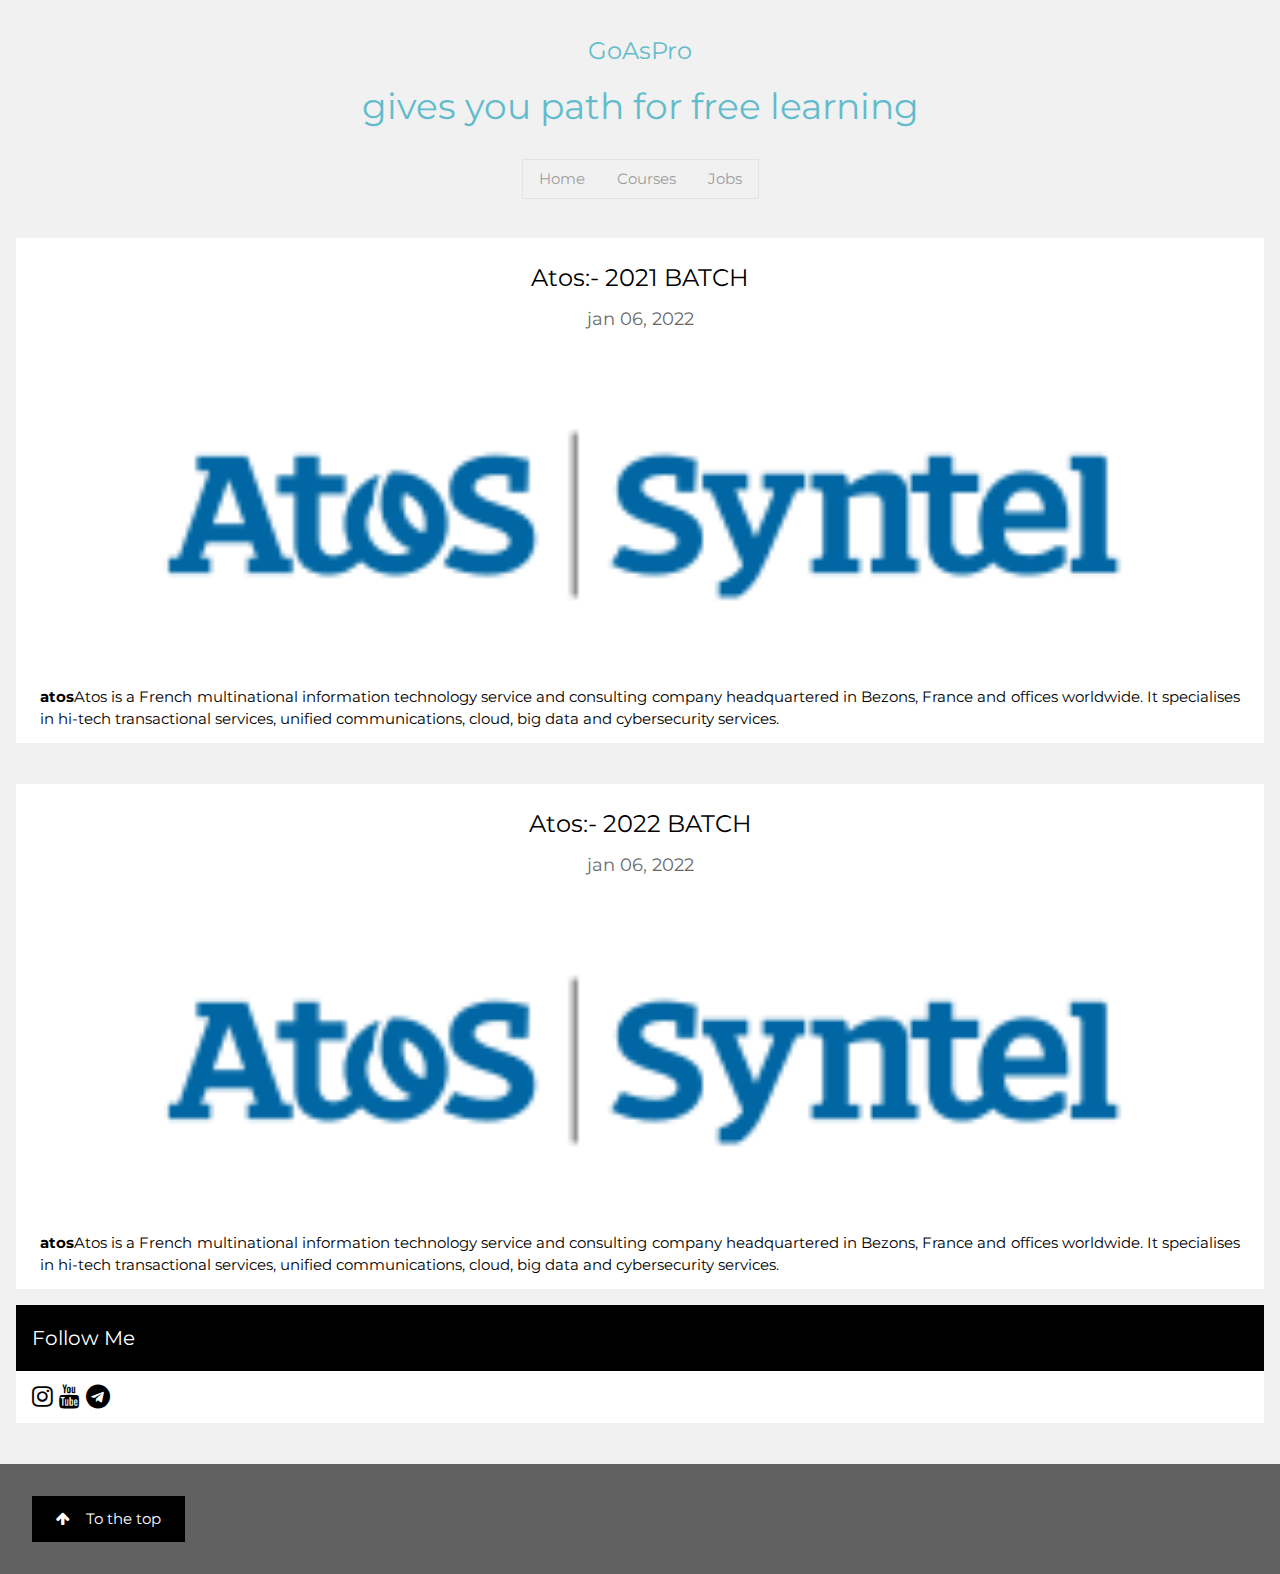
==== index.html @ 1236bcb4 "add file" ====
<!DOCTYPE html>
<html>

<meta charset="UTF-8">
<meta name="viewport" content="width=device-width, initial-scale=1">
<link rel="stylesheet" href="https://www.w3schools.com/w3css/4/w3.css">
<link rel="preconnect" href="https://fonts.googleapis.com">
<link rel="preconnect" href="https://fonts.gstatic.com" crossorigin>
<link href="https://fonts.googleapis.com/css2?family=Montserrat:wght@500&display=swap" rel="stylesheet">
<link rel="stylesheet" href="https://cdnjs.cloudflare.com/ajax/libs/font-awesome/4.7.0/css/font-awesome.min.css">
<link rel="stylesheet" href="style.css">
<link rel="icon" href="image/icon.png" type="image/icon type">
<style>
h1,h2,h3,h4,h5,h6 {font-family: "Montserrat"}
body {font-family: "Montserrat"}
a {
    text-decoration: none !important;
}
.goaspro{
	color: #009ab6;
}
.par{
  flood-color: #727272;
}

</style>
<body class="w3-light-grey">


  <br>
  <div class=" w3-center w3-opacity" >
    <h1 class="w3-xlarge goaspro">GoAsPro</h1>
    <h1 class=" goaspro">gives you path for free learning</h1>
  <div class=" w3-center w3-opacity">
  <div class="w3-padding-16">
    <div class="w3-bar w3-border">
      <a href="index.html" class="w3-bar-item w3-button ">Home</a>
      <a href="free_courses.html" class="w3-bar-item w3-button">Courses</a>
      <a href="jobs.html" class="w3-bar-item w3-button">Jobs</a>
    </div>
  </div>

</div>  

</div>
  

<!-- w3-content defines a container for fixed size centered content, 
and is wrapped around the whole page content, except for the footer in this example -->
  
<!-- Blog entry -->
<div class="w3-container w3-white w3-margin w3-padding-large">
  <div class="w3-center"><a href="https://tests.mettl.com/drive/Syntellect-BE-MCA-Candidate-Registration-Form/">
    <h3 class="par">Atos:- 2021 BATCH</h3>
    <h5><span class="w3-opacity par">jan 06, 2022</span></h5>
  </div>
  <div class="w3-justify">
    <img src="image/companey logo/atos syntel.png" style="width:100%" class="w3-padding-16">
    <p><strong>atos</strong>Atos is a French multinational information technology service and consulting company headquartered in Bezons, France and offices worldwide. It specialises in hi-tech transactional services, unified communications, cloud, big data and cybersecurity services. </p>
    </div></a>
</div>
<hr>

<div class="w3-container w3-white w3-margin w3-padding-large">
  <div class="w3-center"><a href="https://tests.mettl.com/drive/Syntellect-2022-BE-MCA-Candidate-Registration-Form/">
    <h3 class="par">Atos:- 2022 BATCH</h3>
    <h5><span class="w3-opacity par">jan 06, 2022</span></h5>
  </div>
  <div class="w3-justify">
    <img src="image/companey logo/atos syntel.png" style="width:100%" class="w3-padding-16">
    <p><strong>atos</strong>Atos is a French multinational information technology service and consulting company headquartered in Bezons, France and offices worldwide. It specialises in hi-tech transactional services, unified communications, cloud, big data and cybersecurity services. </p>
    </div></a>
</div>
      
  <!-- Pagination -->
   <!--  END About/Intro Menu <div class="w3-center w3-padding-32">
    <div class="w3-bar">
      <a href="#" class="w3-bar-item w3-button w3-hover-black">«</a>
      <a href="#" class="w3-bar-item  w3-button">1</a>
      <a href="#" class="w3-bar-item w3-button w3-hover-black">»</a>
    </div>
  </div>
-->
      <div class="w3-white w3-margin">
        <div class="w3-container w3-padding w3-black">
          <h4>Follow Me</h4>
        </div>
        <div class="w3-container w3-xlarge w3-padding">
          <a class="fa fa-instagram w3-hover-opacity"></a>
          <a class="fa fa-youtube w3-hover-opacity"  href="https://www.youtube.com/channel/UC7Xp93XGd5jMPS3P0-qVBsQ"></a>
          <a class="fa fa-telegram w3-hover-opacity"></a>
        </div>
      </div>
      <hr>

    <!--  END About/Intro Menu -->
    </div>

<!-- END w3-content -->
</div>

<!-- Footer -->
<footer class="w3-container w3-dark-grey" style="padding:32px">
  <a href="#" class="w3-button w3-black w3-padding-large"><i class="fa fa-arrow-up w3-margin-right"></i>To the top</a>
</footer>

</body>
</html>
---- style.css ----
*{
	margin:0;
	padding:0;
	box-sizing: border-box;
}
.timeline-section{
	
	min-height: 100vh;
	padding: 30px 15px;
}
.timeline-items{
	max-width: 1000px;
	margin:auto;
	display: flex;
	flex-wrap: wrap;
	position: relative;
}
.timeline-items::before{
	content: '';
	position: absolute;
	width: 2px;
	height: 100%;
	background-color: #2f363e;
	left: calc(50% - 1px);
}
.timeline-item{
	margin-bottom: 40px;
	width: 100%;
	position: relative;
}
.timeline-item:last-child{
	margin-bottom: 0;
}
.timeline-item:nth-child(odd){
    padding-right: calc(50% + 30px);
	text-align: right;
}
.timeline-item:nth-child(even){
    padding-left: calc(50% + 30px);
}
.timeline-dot{
	height: 16px;
	width: 16px;
	background-color: #eaa023;
	position: absolute;
	left: calc(50% - 8px);
	border-radius: 50%;
	top:10px;
}
.timeline-date{
	font-size: 18px;
	color: #eaa023;
	margin:6px 0 15px;
}
.timeline-content{
    background-color: #2f363e;
	padding: 30px;
	border-radius: 5px;
}
.timeline-content h3{
    font-size: 20px;
	color: #ffffff;
	margin:0 0 10px;
	text-transform: capitalize;
	font-weight: 500;
}
.timeline-content p{
    color: #c8c8c8;
	font-size: 16px;
	font-weight: 300;
	line-height: 22px;
}
.timeline-content li{
    font-size: 20px;
	color: #ffffff;
	margin:0 0 10px;
	text-transform: capitalize;
	font-weight: 500;
}
/* responsive */
@media(max-width: 767px){
	.timeline-items::before{
		left: 7px;
	}
	.timeline-item:nth-child(odd){
		padding-right: 0;
		text-align: left;
	}
	.timeline-item:nth-child(odd),
	.timeline-item:nth-child(even){
		padding-left: 37px;
	}
	.timeline-dot{
		left:0;
	}
}
.goaspro{
	color: #009ab6;
}
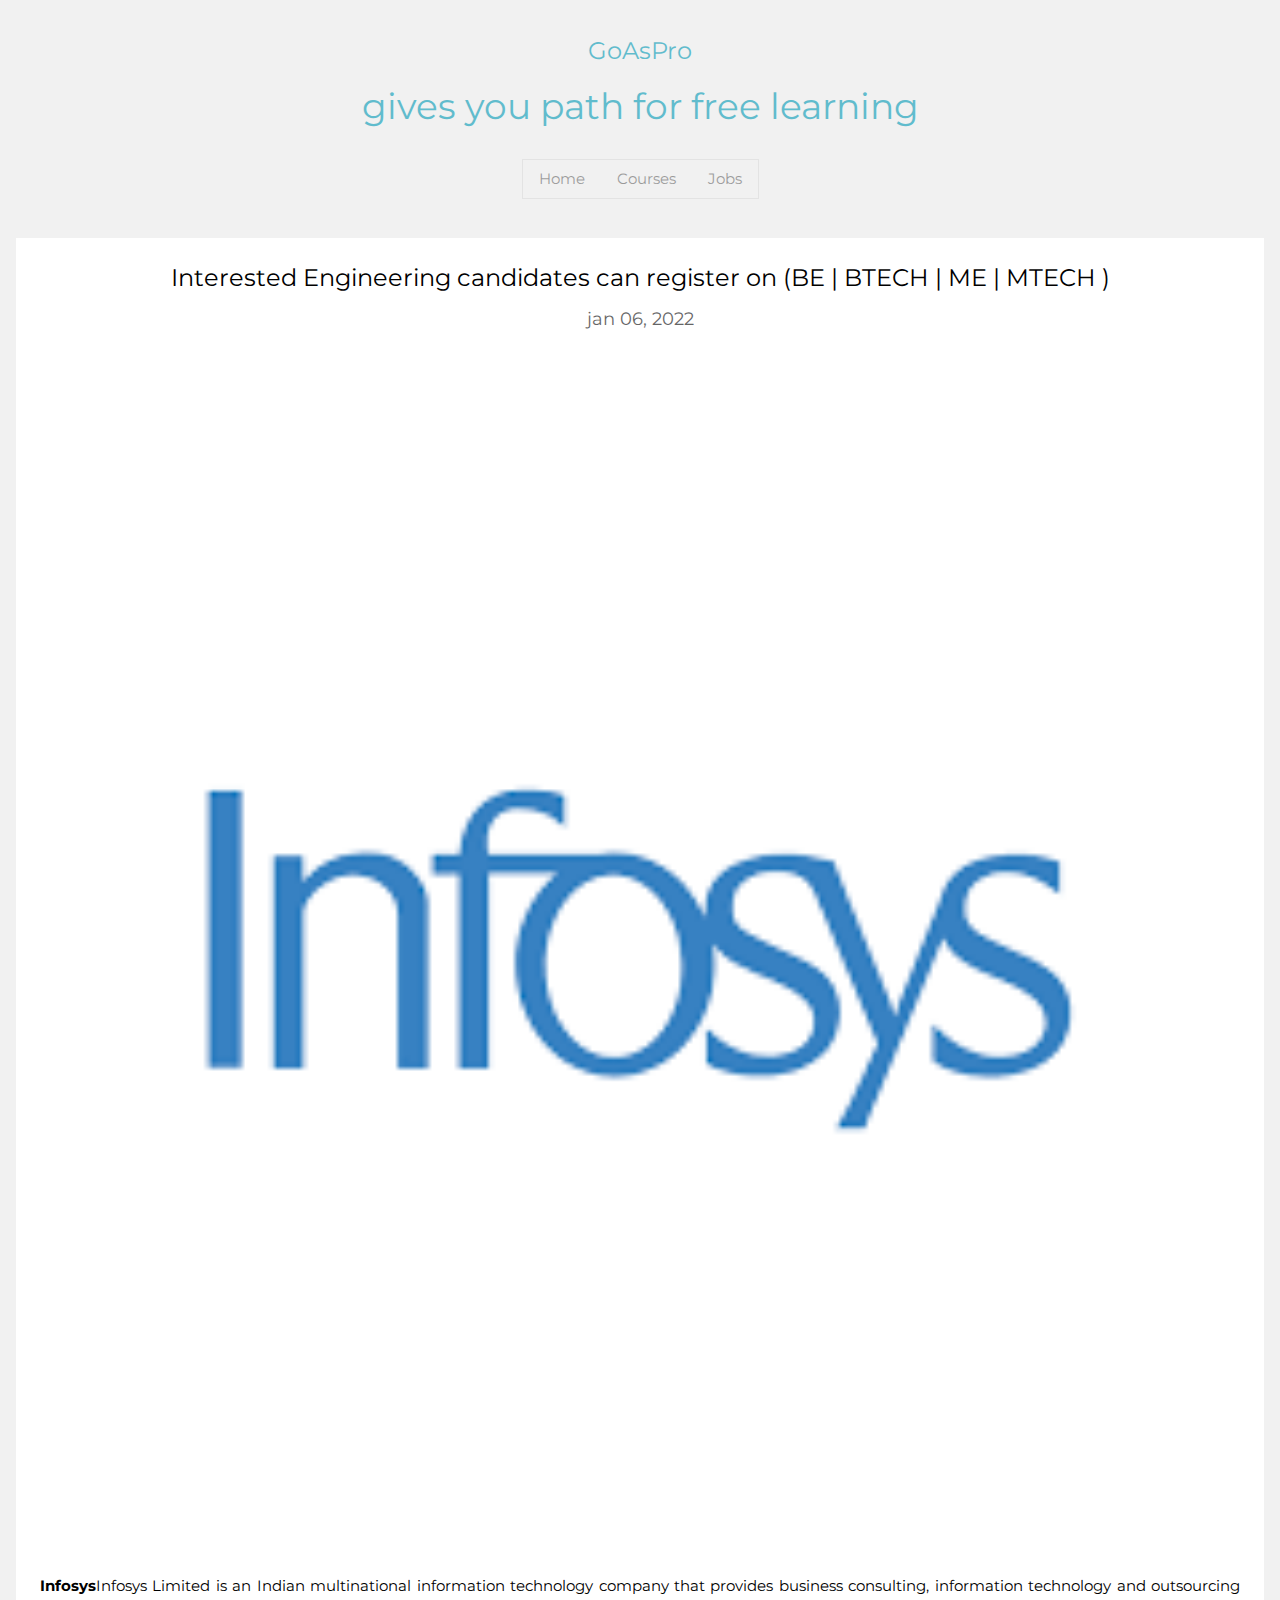
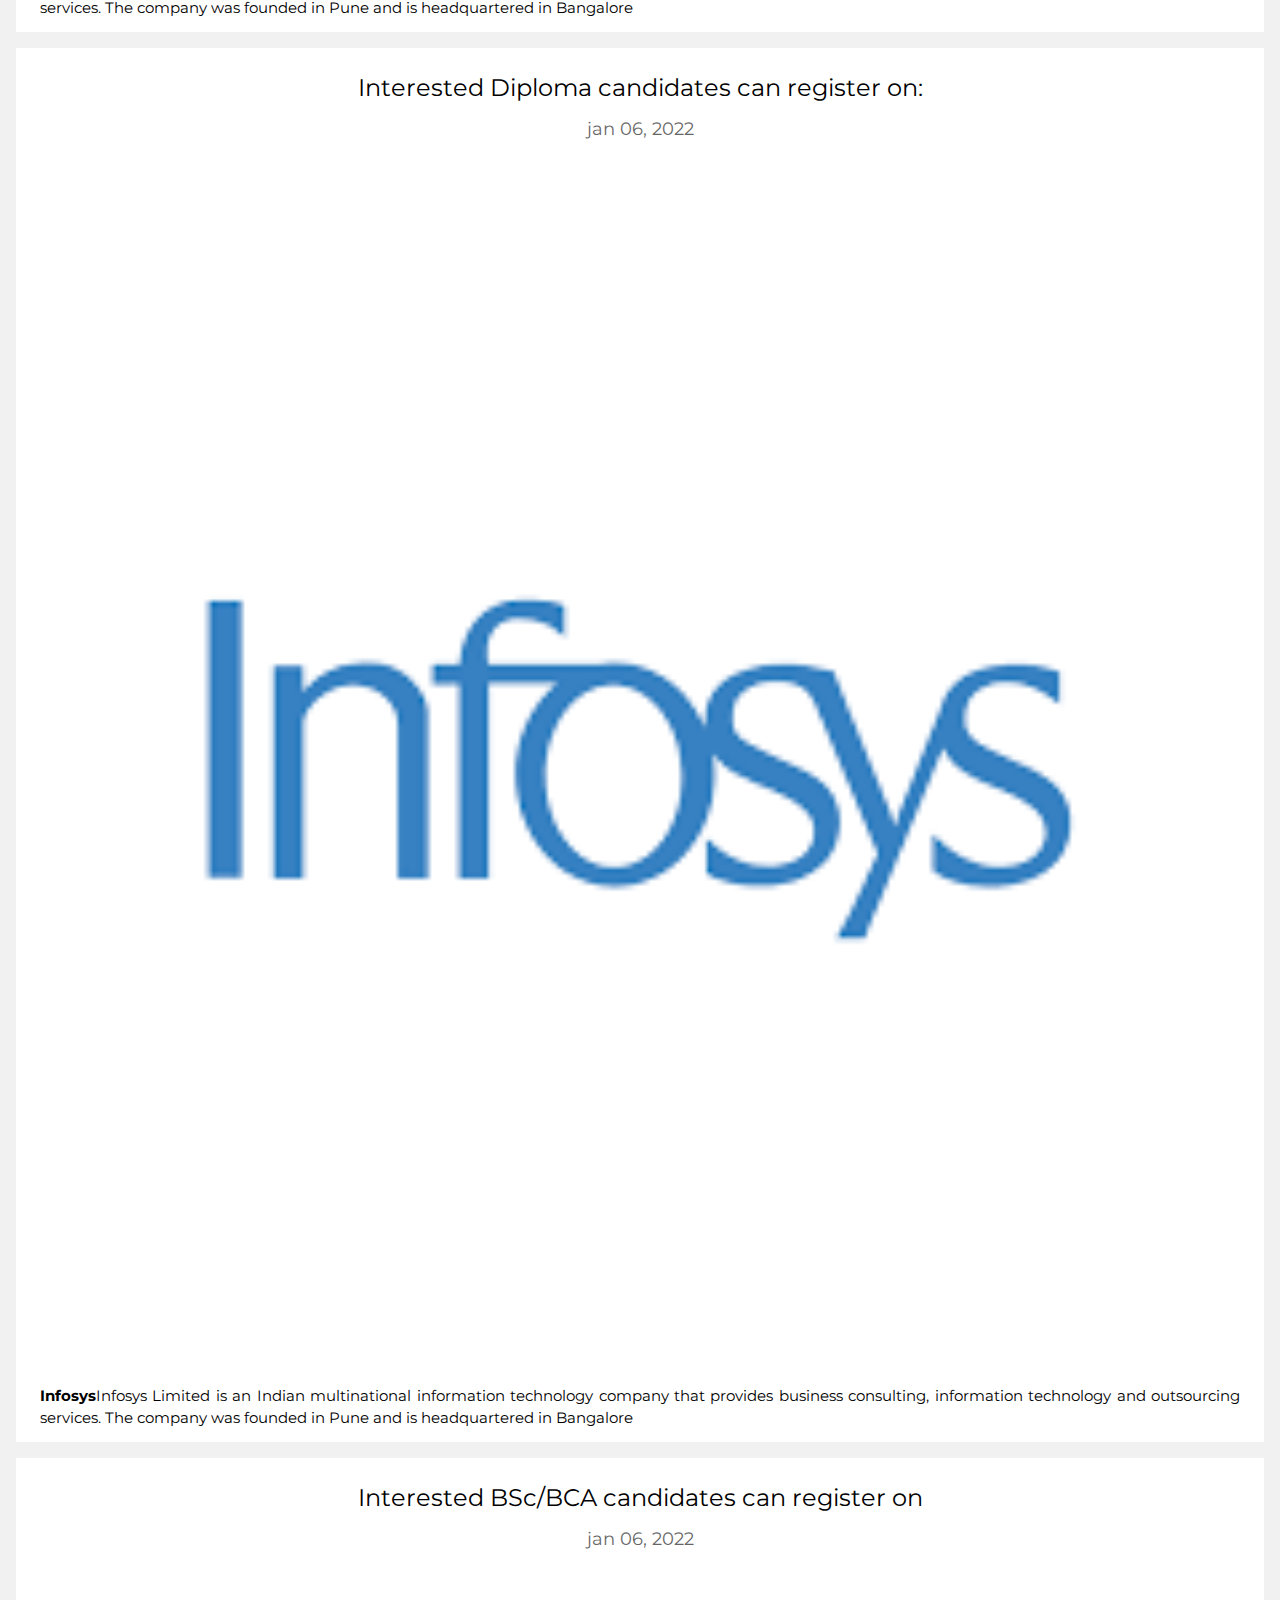
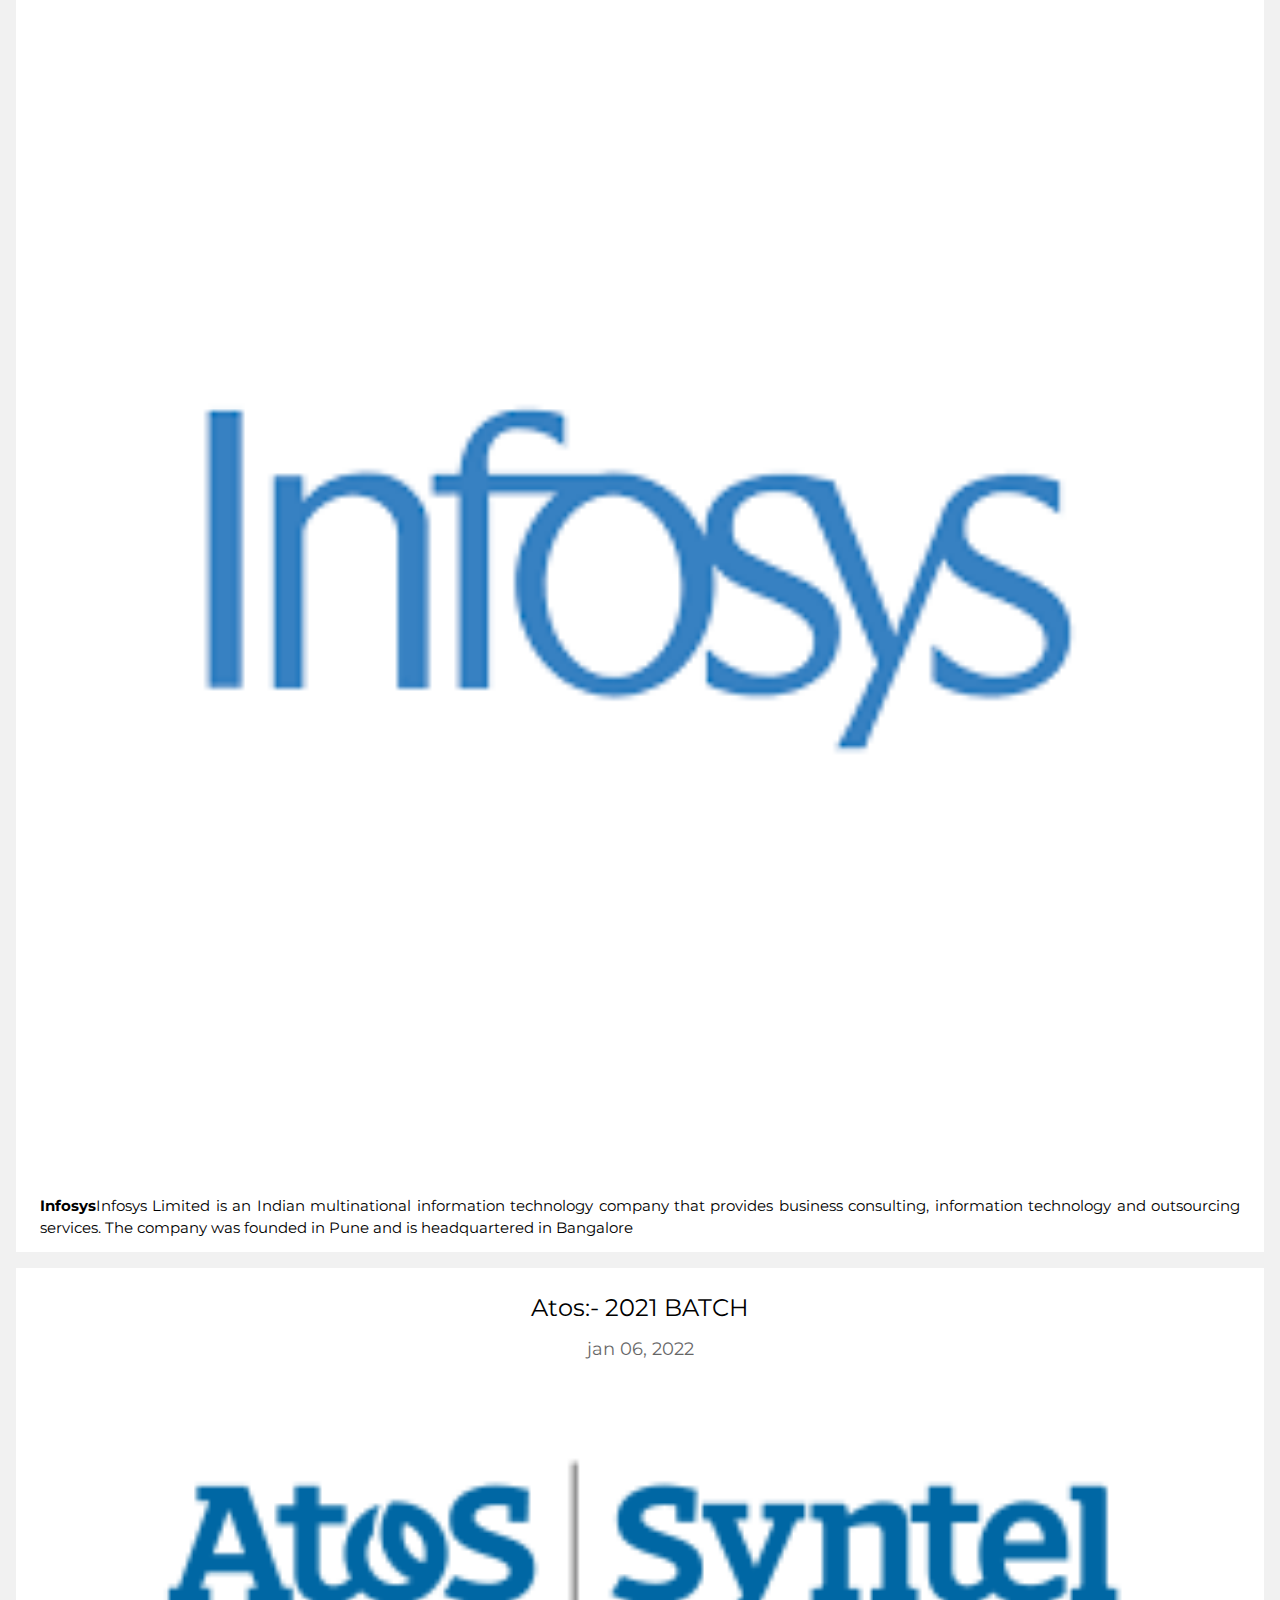
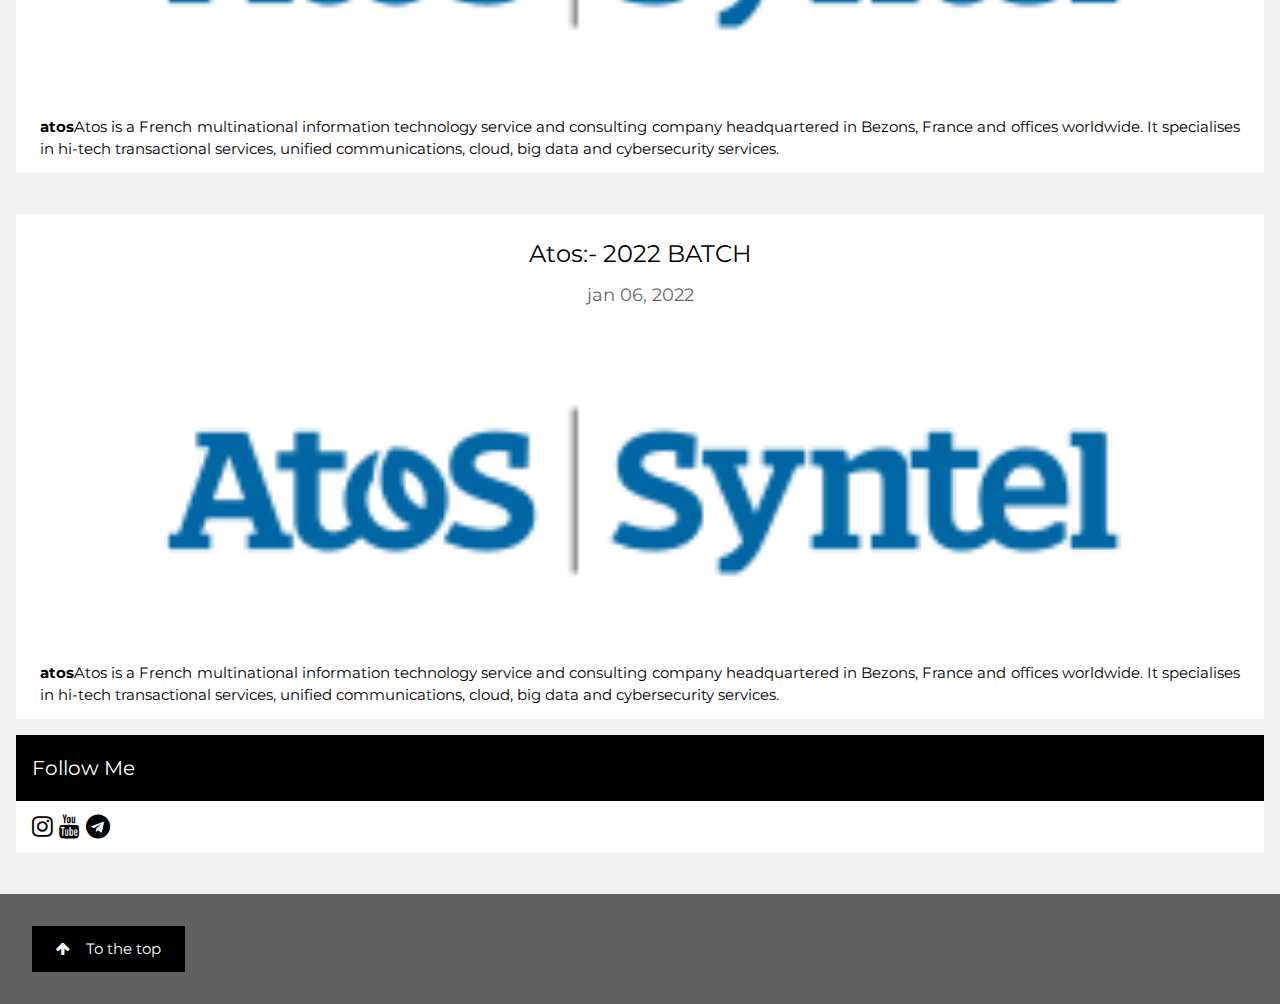
==== commit 9bcf597c: "new" ====
--- a/index.html
+++ b/index.html
@@ -50,6 +50,39 @@
   
 <!-- Blog entry -->
 <div class="w3-container w3-white w3-margin w3-padding-large">
+  <div class="w3-center"><a href="https://surveys.infosysapps.com/r/a/Infosys_SEJan">
+    <h3 class="par">Interested Engineering candidates can register on (BE | BTECH | ME | MTECH )</h3>
+    <h5><span class="w3-opacity par">jan 06, 2022</span></h5>
+  </div>
+  <div class="w3-justify">
+    <img src="image/companey logo/infosys.png" style="width:100%" class="w3-padding-16">
+    <p><strong>Infosys</strong>Infosys Limited is an Indian multinational information technology company that provides business consulting, information technology and outsourcing services. The company was founded in Pune and is headquartered in Bangalore</p>
+    </div></a>
+</div>
+
+<div class="w3-container w3-white w3-margin w3-padding-large">
+  <div class="w3-center"><a href="https://surveys.infosysapps.com/r/a/Infosys_Offcampus_DiplomaJan">
+    <h3 class="par">Interested Diploma candidates can register on:</h3>
+    <h5><span class="w3-opacity par">jan 06, 2022</span></h5>
+  </div>
+  <div class="w3-justify">
+    <img src="image/companey logo/infosys.png" style="width:100%" class="w3-padding-16">
+    <p><strong>Infosys</strong>Infosys Limited is an Indian multinational information technology company that provides business consulting, information technology and outsourcing services. The company was founded in Pune and is headquartered in Bangalore </p>
+    </div></a>
+</div>
+
+<div class="w3-container w3-white w3-margin w3-padding-large">
+  <div class="w3-center"><a href="https://surveys.infosysapps.com/r/a/Infosys_Offcampus_NEGJan">
+    <h3 class="par">Interested BSc/BCA candidates can register on</h3>
+    <h5><span class="w3-opacity par">jan 06, 2022</span></h5>
+  </div>
+  <div class="w3-justify">
+    <img src="image/companey logo/infosys.png" style="width:100%" class="w3-padding-16">
+    <p><strong>Infosys</strong>Infosys Limited is an Indian multinational information technology company that provides business consulting, information technology and outsourcing services. The company was founded in Pune and is headquartered in Bangalore</p>
+    </div></a>
+</div>
+
+<div class="w3-container w3-white w3-margin w3-padding-large">
   <div class="w3-center"><a href="https://tests.mettl.com/drive/Syntellect-BE-MCA-Candidate-Registration-Form/">
     <h3 class="par">Atos:- 2021 BATCH</h3>
     <h5><span class="w3-opacity par">jan 06, 2022</span></h5>
@@ -88,7 +121,7 @@
         <div class="w3-container w3-xlarge w3-padding">
           <a class="fa fa-instagram w3-hover-opacity"></a>
           <a class="fa fa-youtube w3-hover-opacity"  href="https://www.youtube.com/channel/UC7Xp93XGd5jMPS3P0-qVBsQ"></a>
-          <a class="fa fa-telegram w3-hover-opacity"></a>
+          <a class="fa fa-telegram w3-hover-opacity" href="https://t.me/GoAsProjobs"></a>
         </div>
       </div>
       <hr>
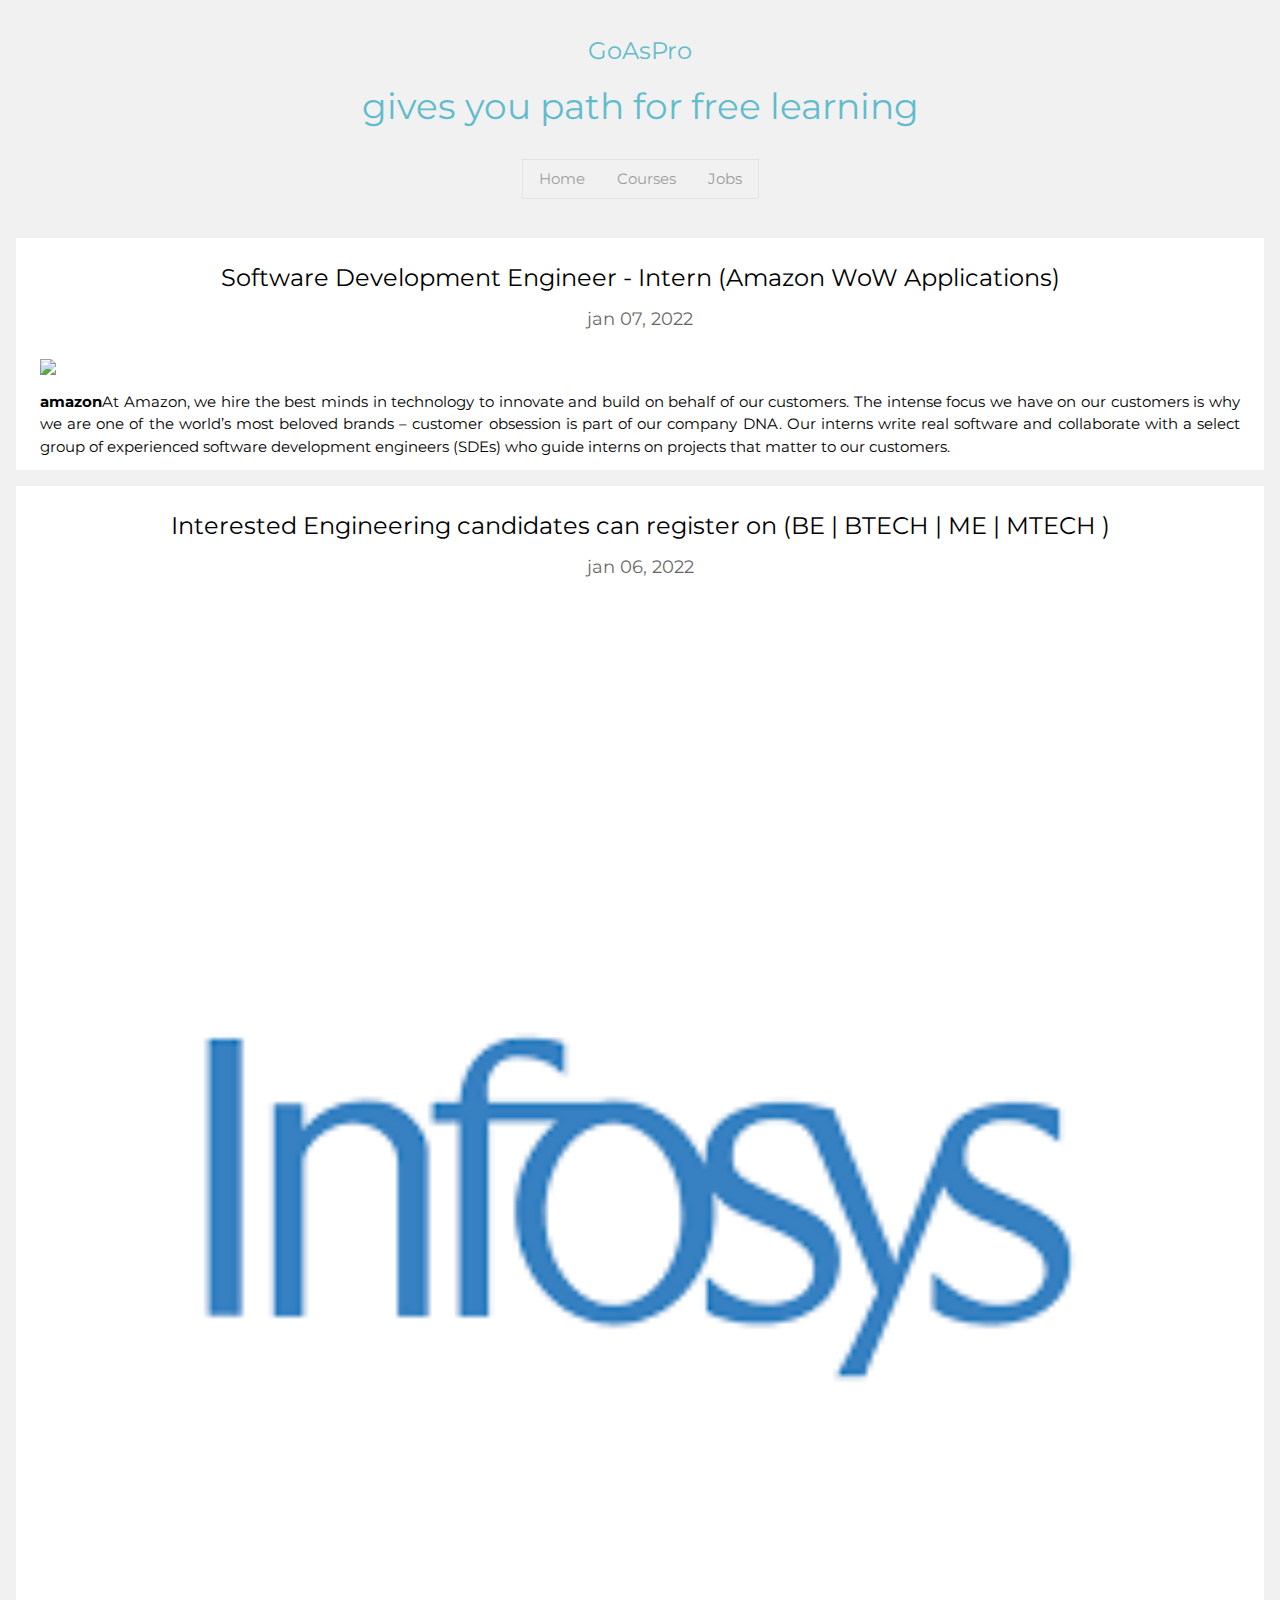
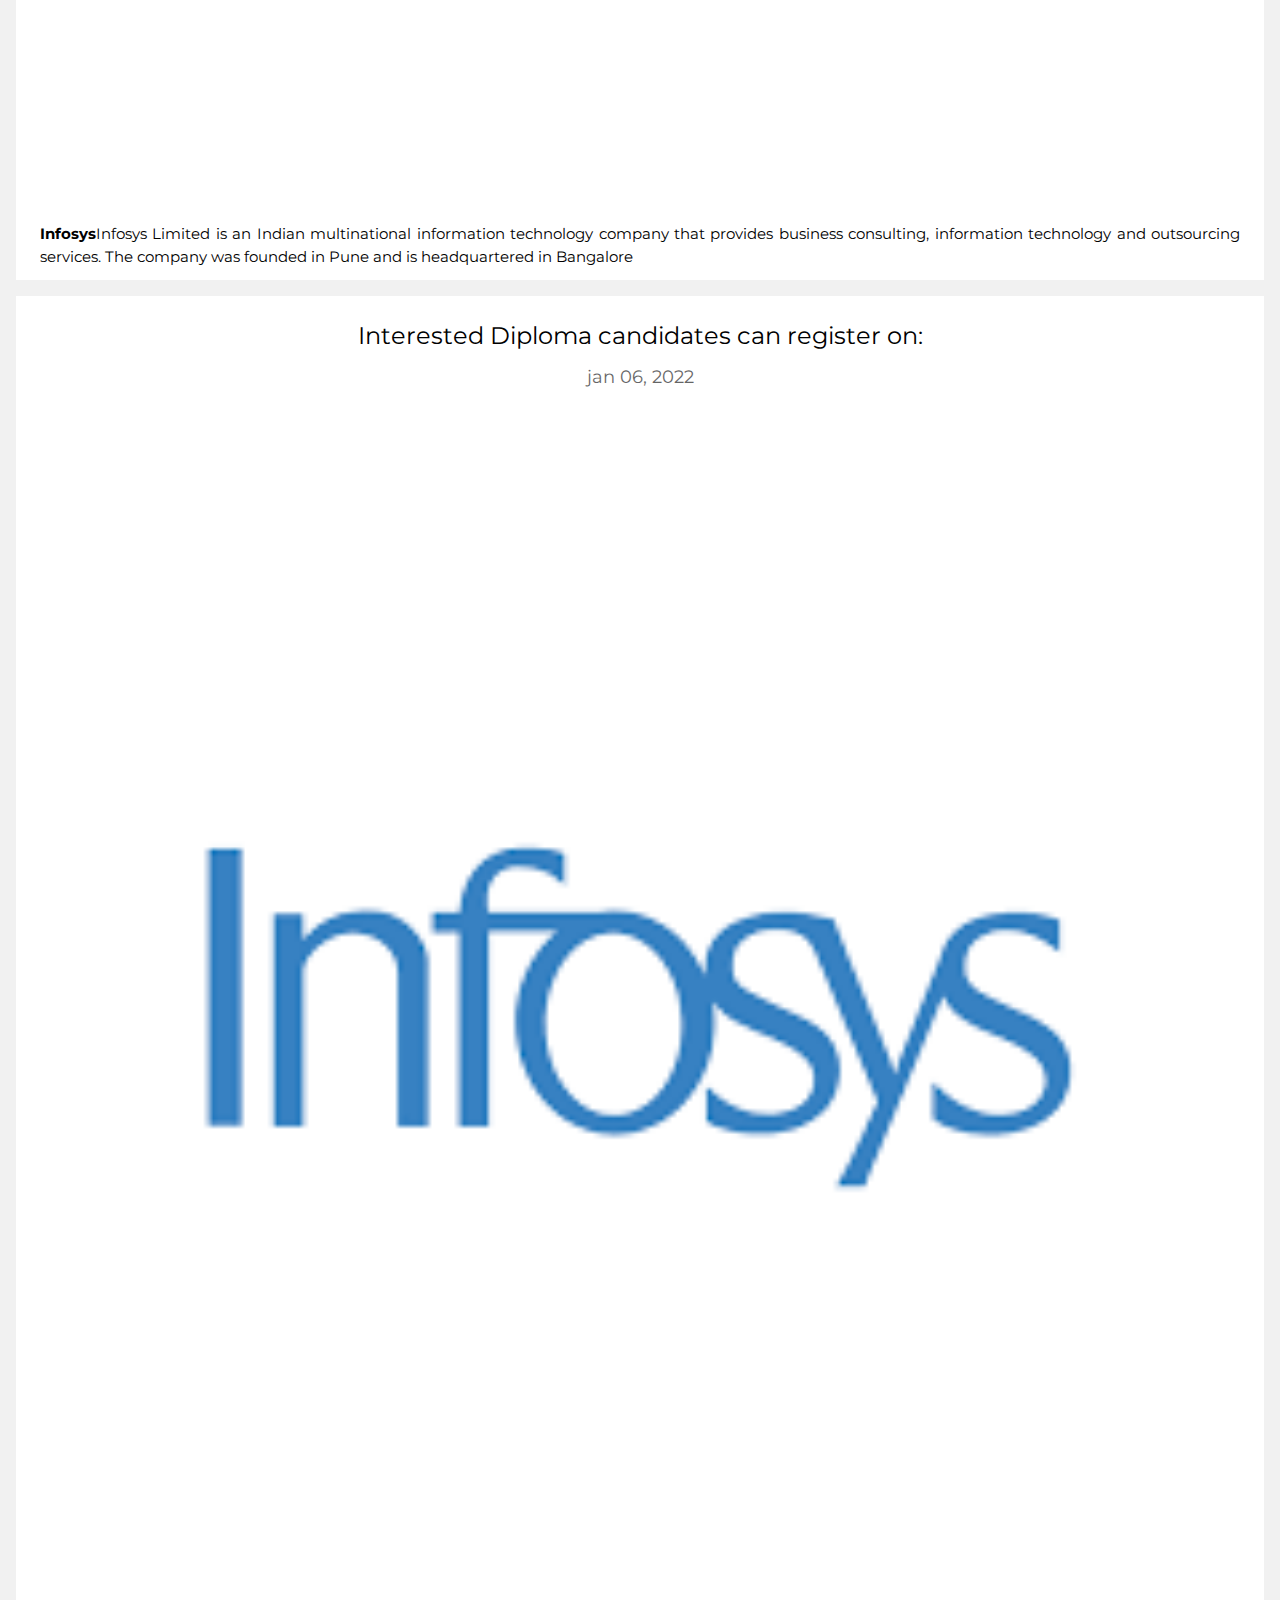
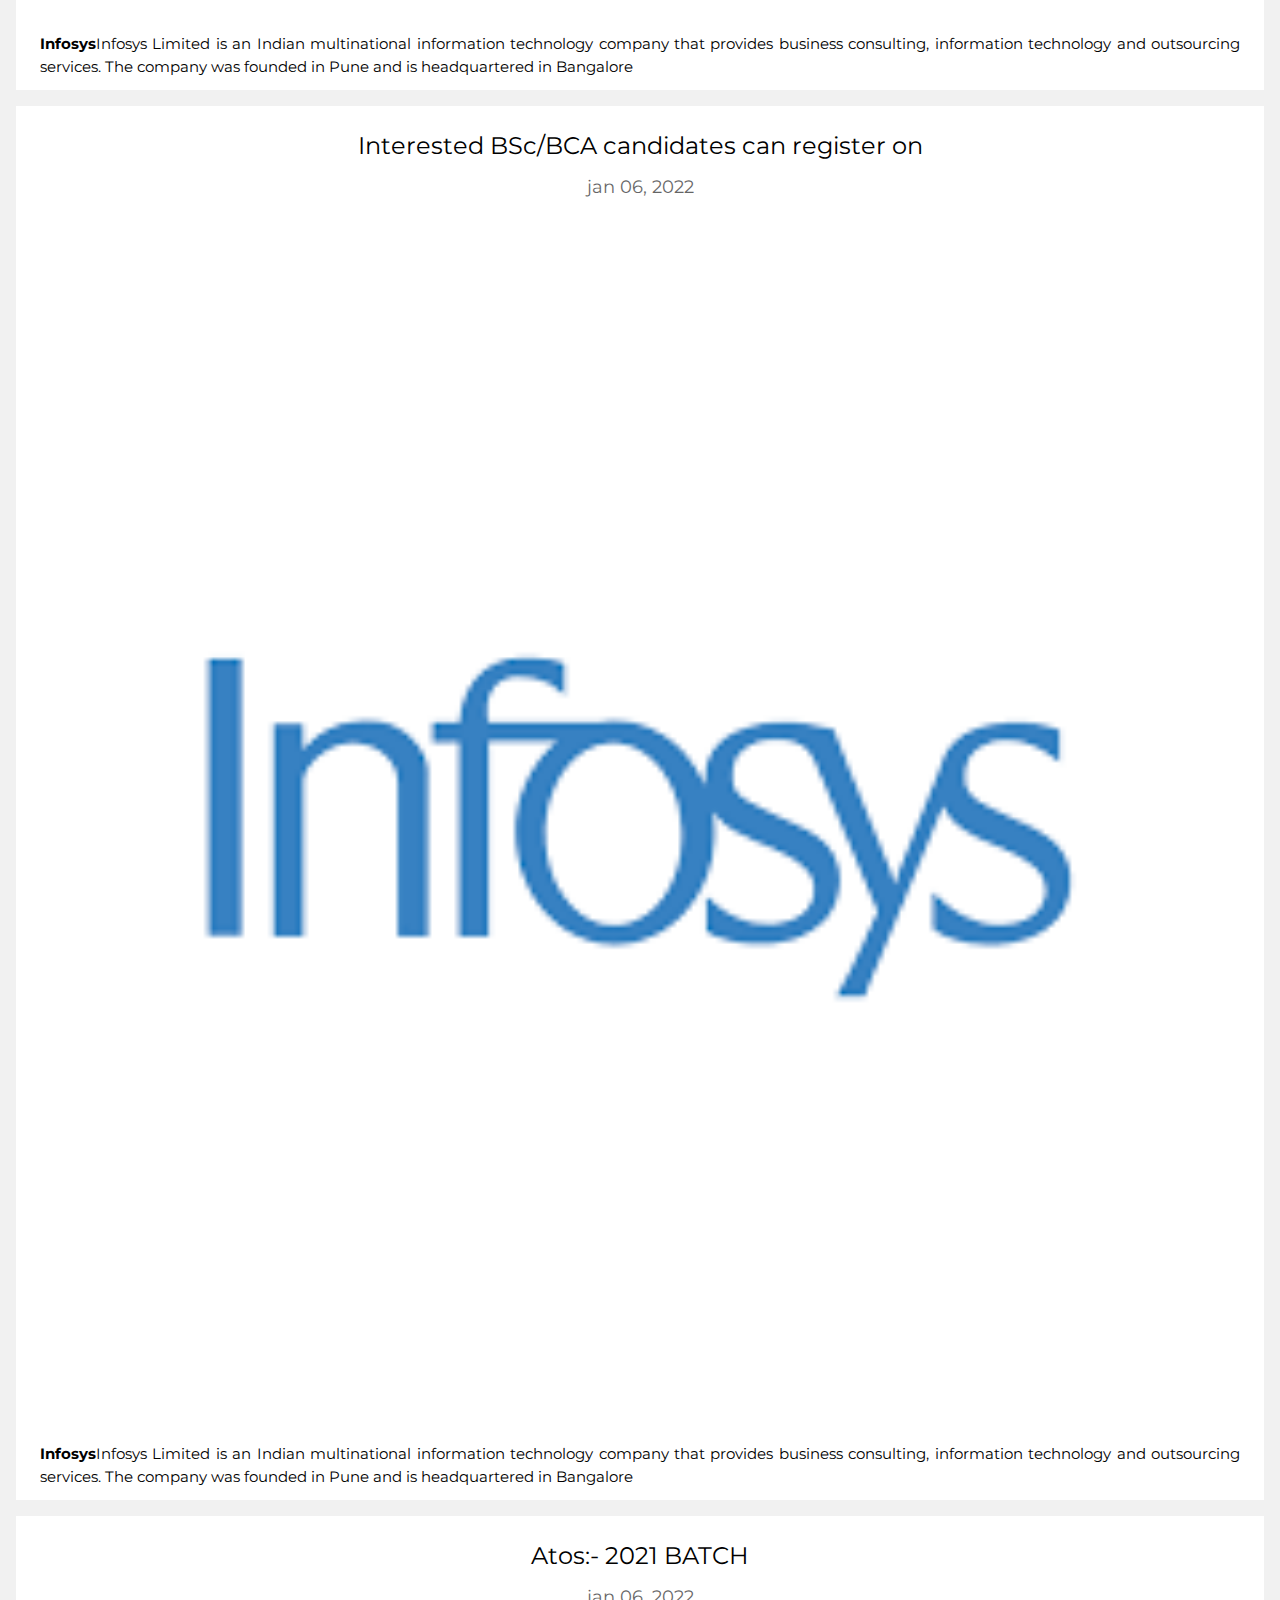
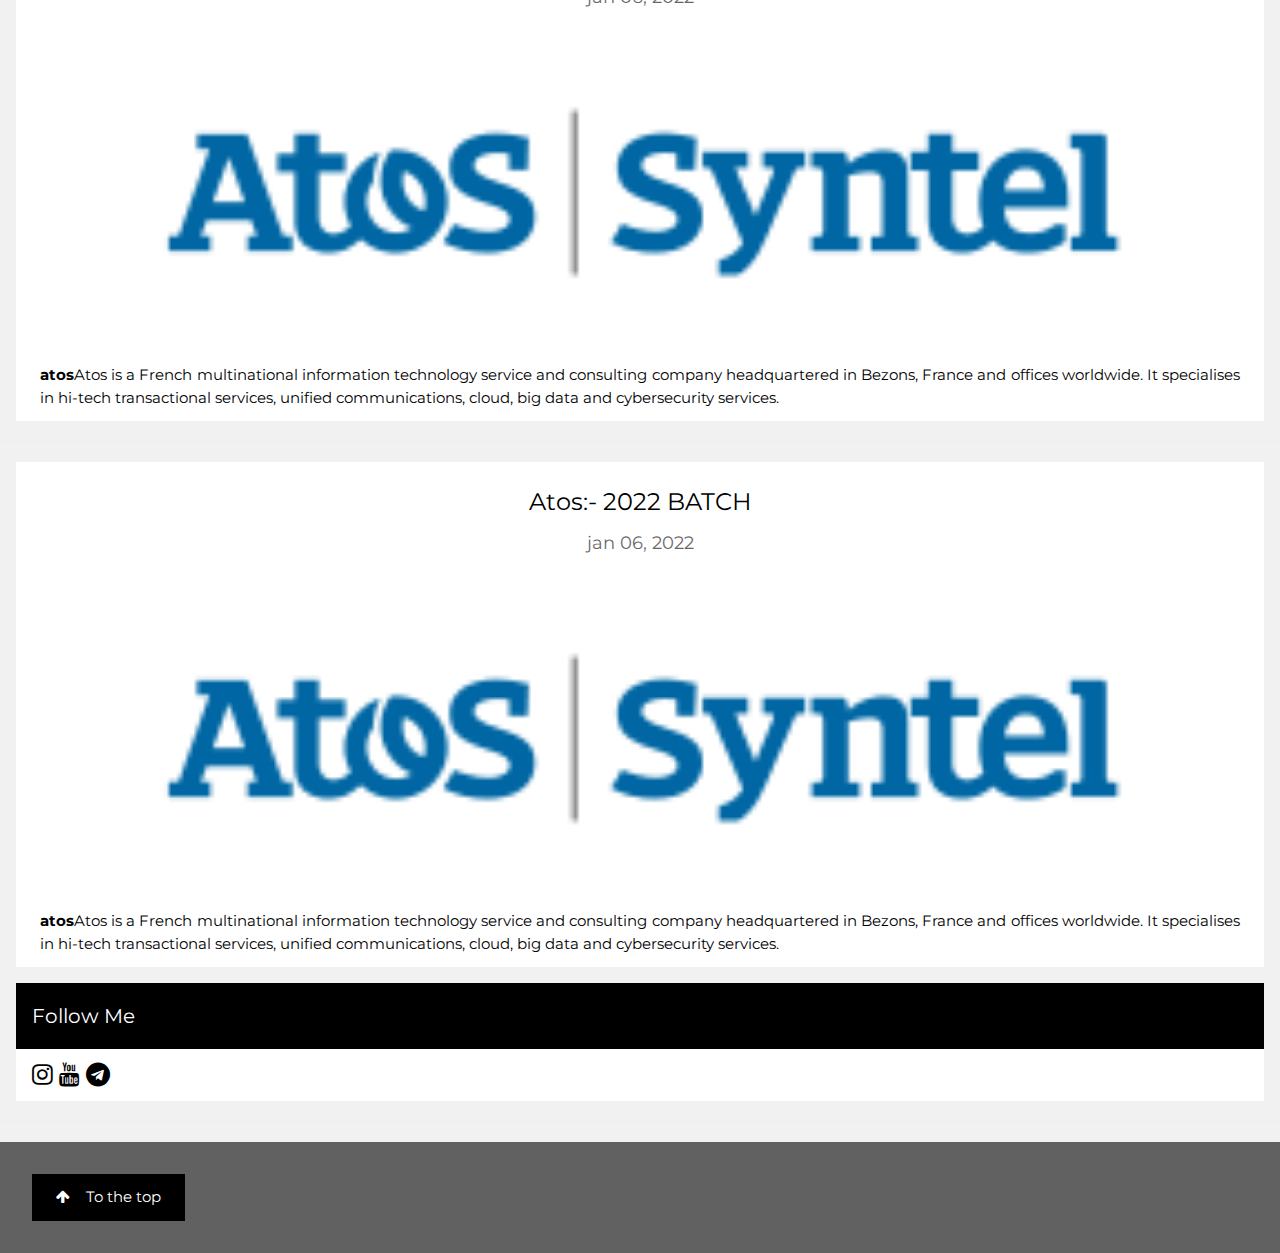
==== commit 8e211ebb: "change" ====
--- a/index.html
+++ b/index.html
@@ -49,6 +49,17 @@
 and is wrapped around the whole page content, except for the footer in this example -->
   
 <!-- Blog entry -->
+<div class="w3-container w3-white w3-margin w3-padding-large">
+  <div class="w3-center"><a href="https://www.amazon.jobs/en/jobs/1688605/software-development-engineer-intern-amazon-wow-applications">
+    <h3 class="par">Software Development Engineer - Intern (Amazon WoW Applications)</h3>
+    <h5><span class="w3-opacity par">jan 07, 2022</span></h5>
+  </div>
+  <div class="w3-justify">
+    <img src="image/companey logo/amazon-logo-1.jpg" style="width:100%" class="w3-padding-16">
+    <p><strong>amazon</strong>At Amazon, we hire the best minds in technology to innovate and build on behalf of our customers. The intense focus we have on our customers is why we are one of the world’s most beloved brands – customer obsession is part of our company DNA. Our interns write real software and collaborate with a select group of experienced software development engineers (SDEs) who guide interns on projects that matter to our customers.</p>
+    </div></a>
+</div>
+
 <div class="w3-container w3-white w3-margin w3-padding-large">
   <div class="w3-center"><a href="https://surveys.infosysapps.com/r/a/Infosys_SEJan">
     <h3 class="par">Interested Engineering candidates can register on (BE | BTECH | ME | MTECH )</h3>
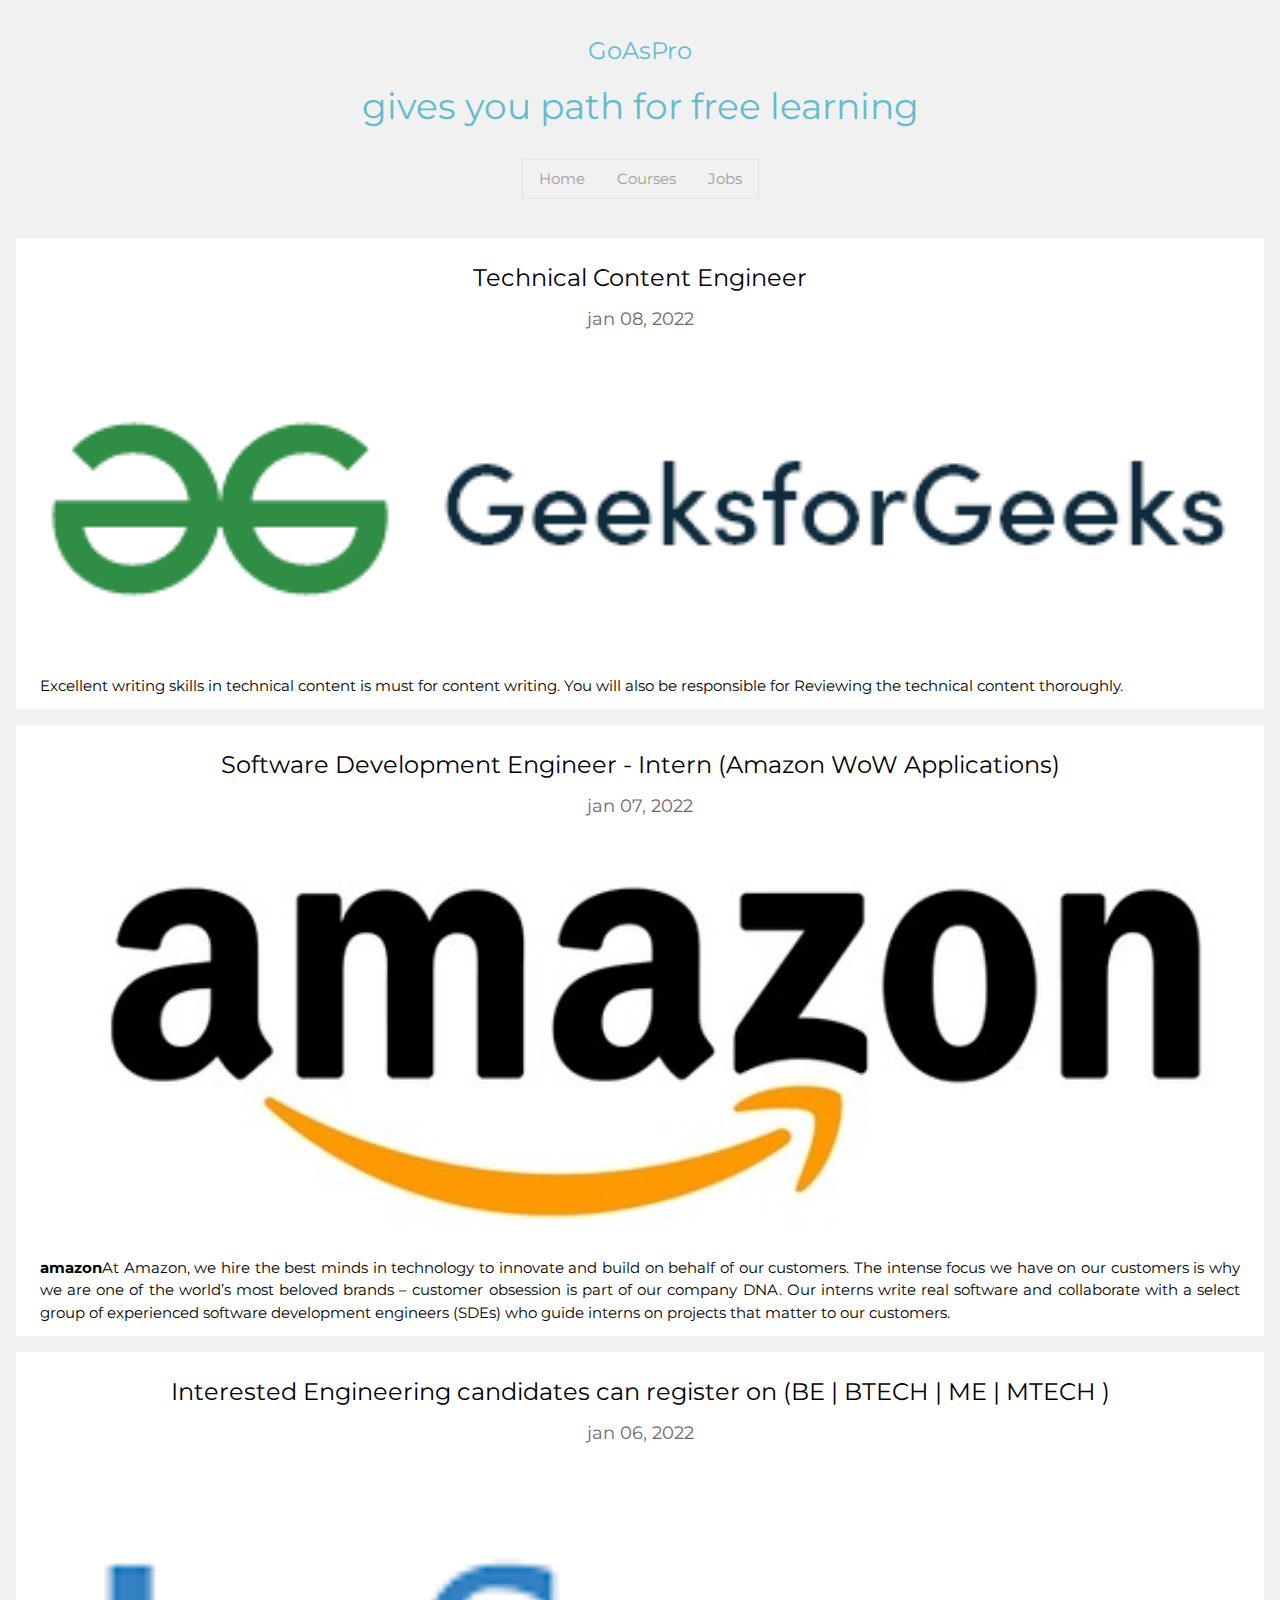
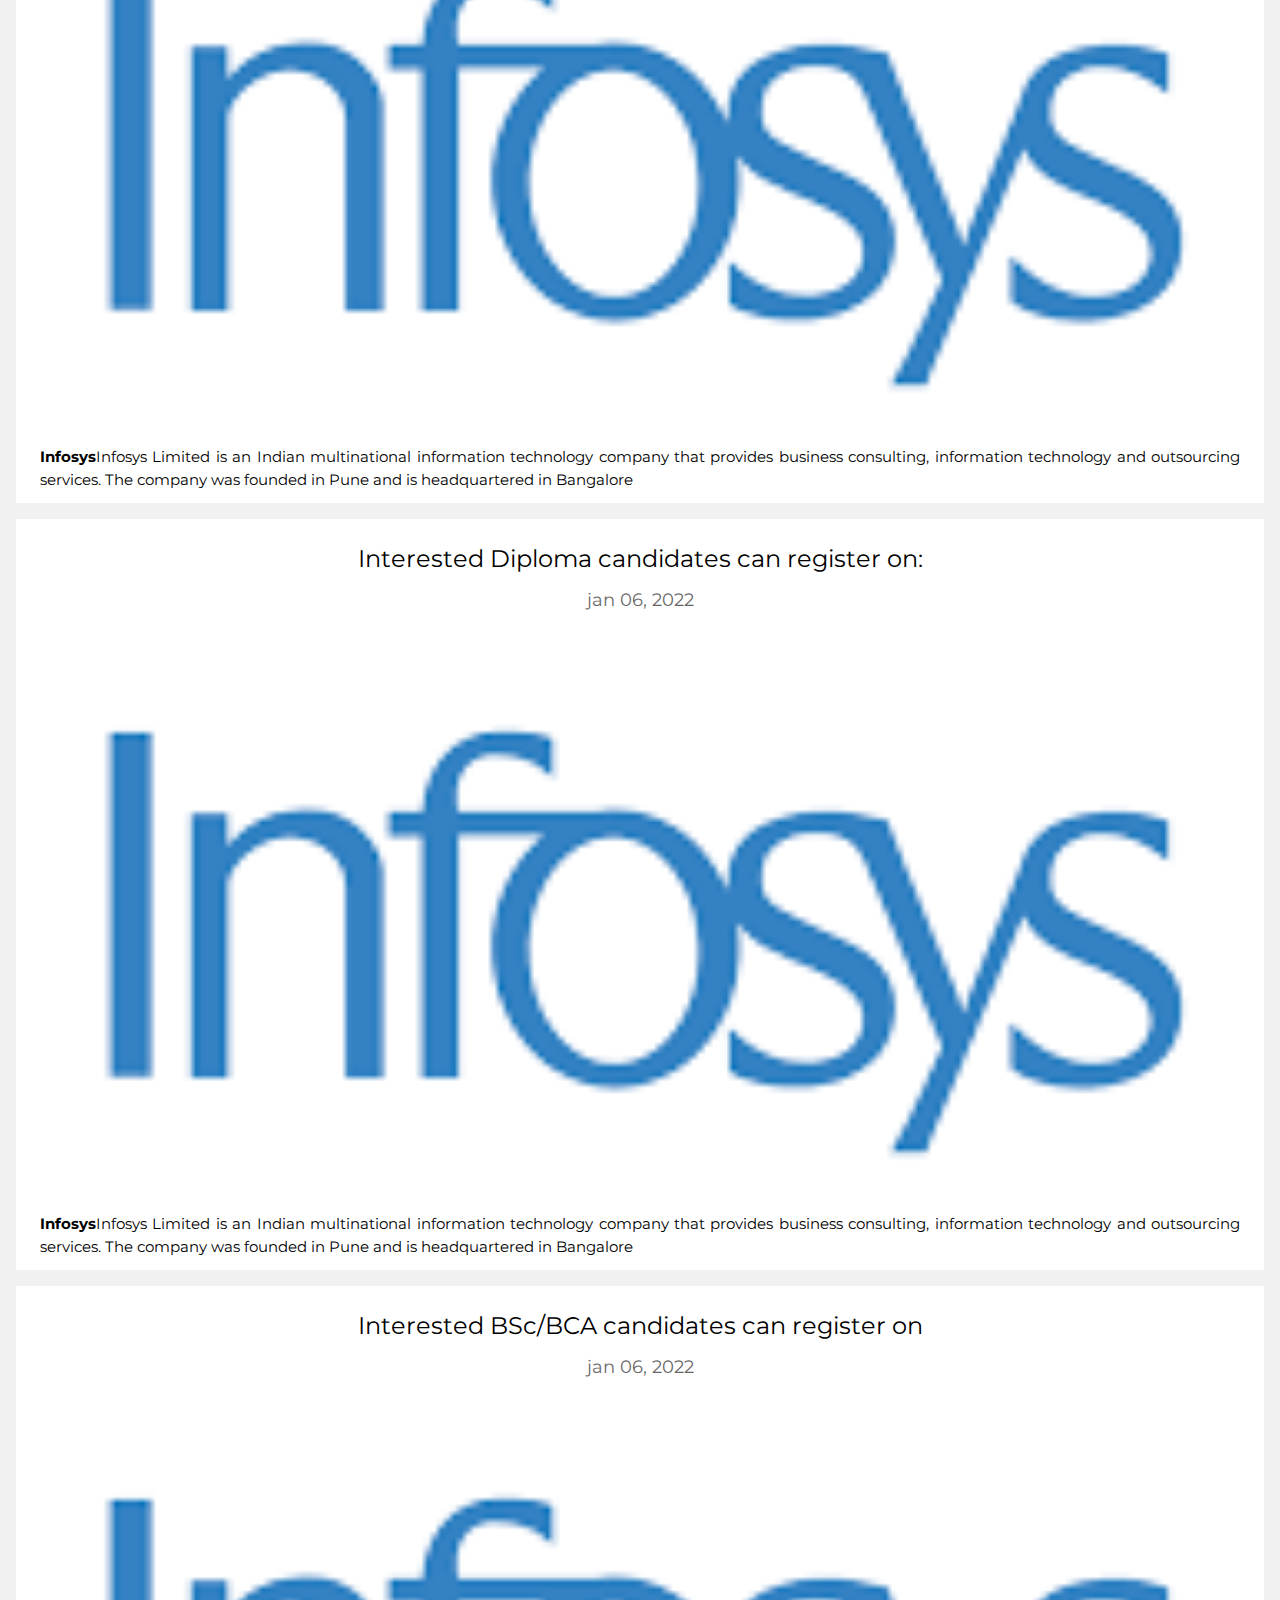
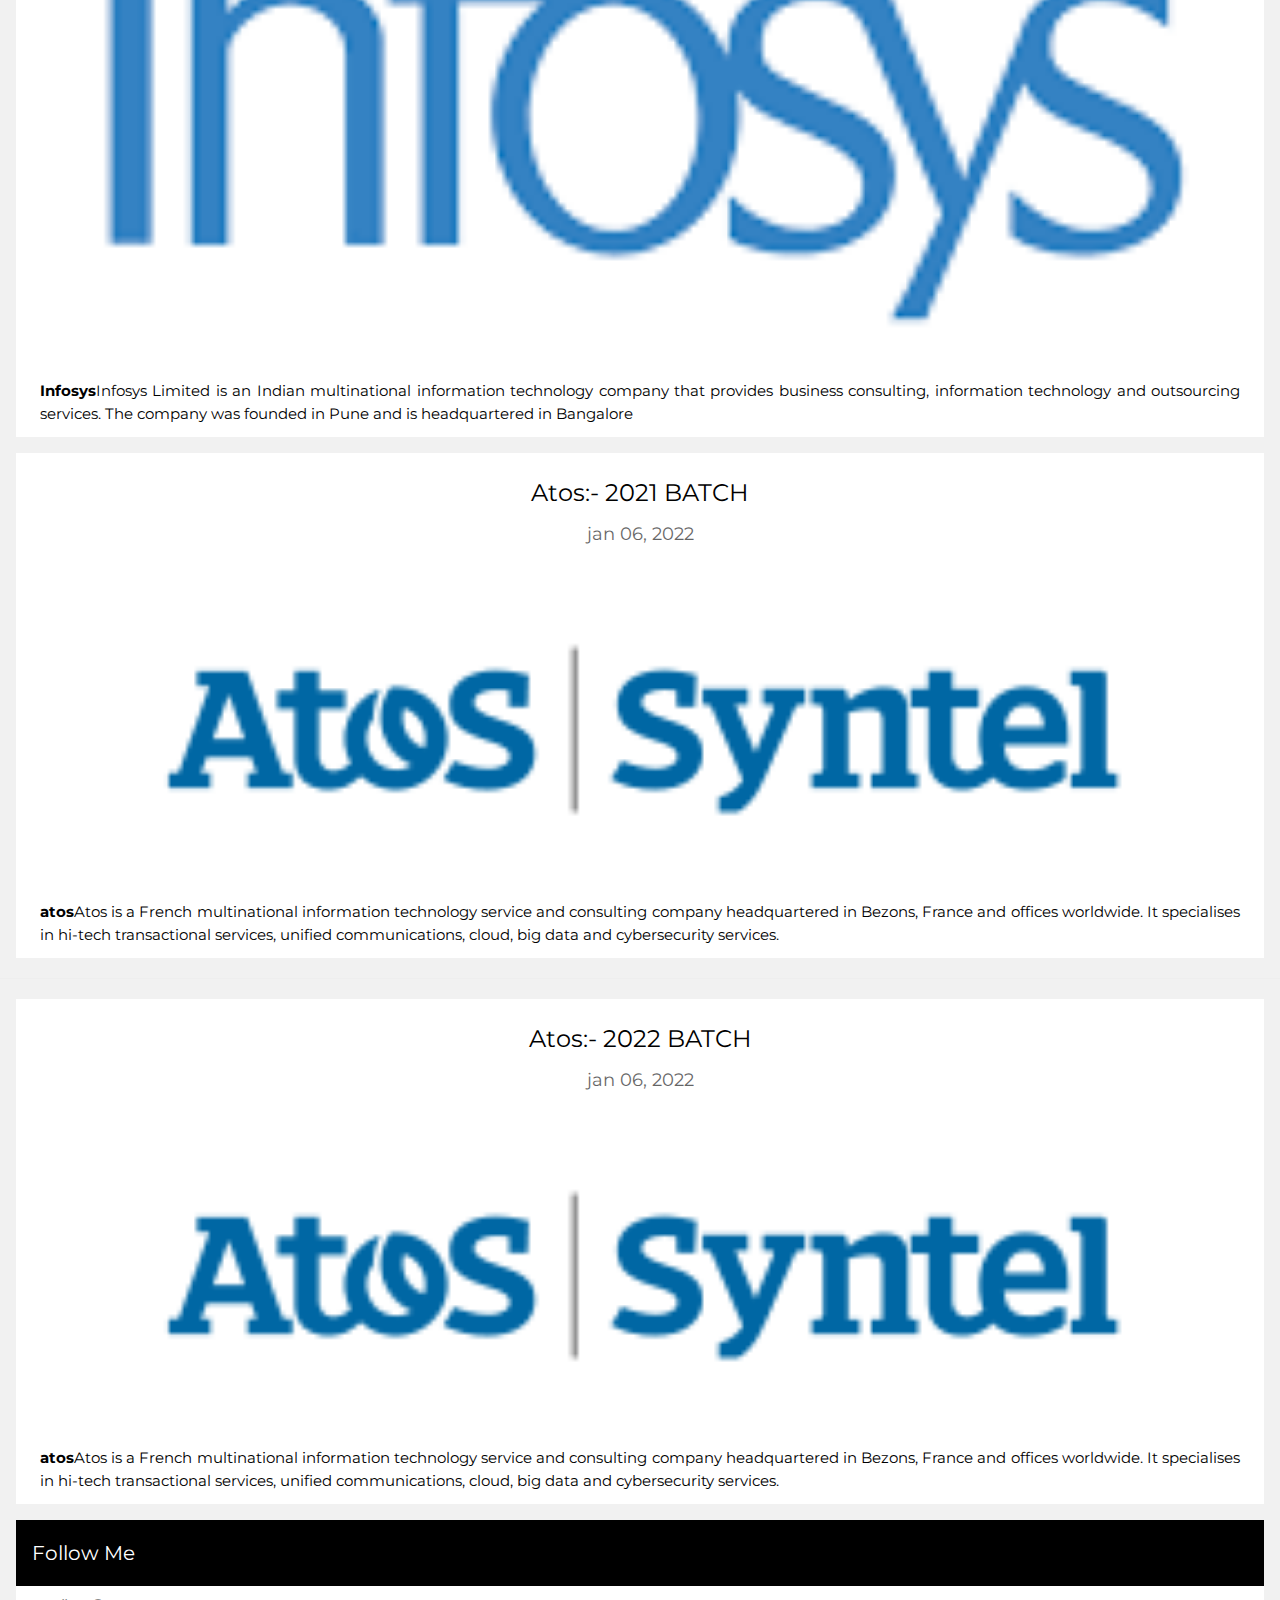
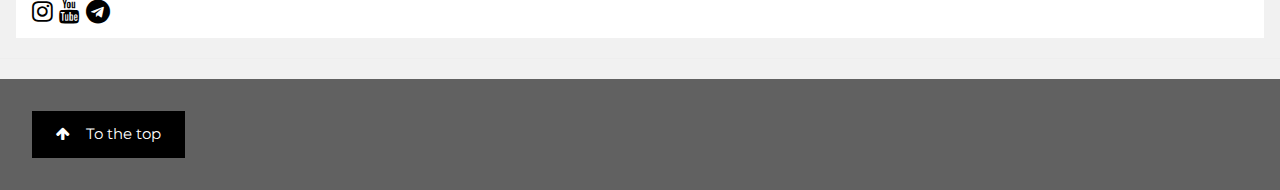
==== commit 8b562dd1: "yes" ====
--- a/index.html
+++ b/index.html
@@ -49,6 +49,18 @@
 and is wrapped around the whole page content, except for the footer in this example -->
   
 <!-- Blog entry -->
+<div class="w3-container w3-white w3-margin w3-padding-large">
+  <div class="w3-center"><a href="https://www.geeksforgeeks.org/careers/?job_type=1">
+    <h3 class="par">Technical Content Engineer</h3>
+    <h5><span class="w3-opacity par">jan 08, 2022</span></h5>
+  </div>
+  <div class="w3-justify">
+    <img src="image/companey logo/gfg-new-logo.png" style="width:100%" class="w3-padding-16">
+    <p><strong></strong>Excellent writing skills in technical content is must for content writing.
+      You will also be responsible for Reviewing the technical content thoroughly.</p>
+    </div></a>
+</div>
+
 <div class="w3-container w3-white w3-margin w3-padding-large">
   <div class="w3-center"><a href="https://www.amazon.jobs/en/jobs/1688605/software-development-engineer-intern-amazon-wow-applications">
     <h3 class="par">Software Development Engineer - Intern (Amazon WoW Applications)</h3>
